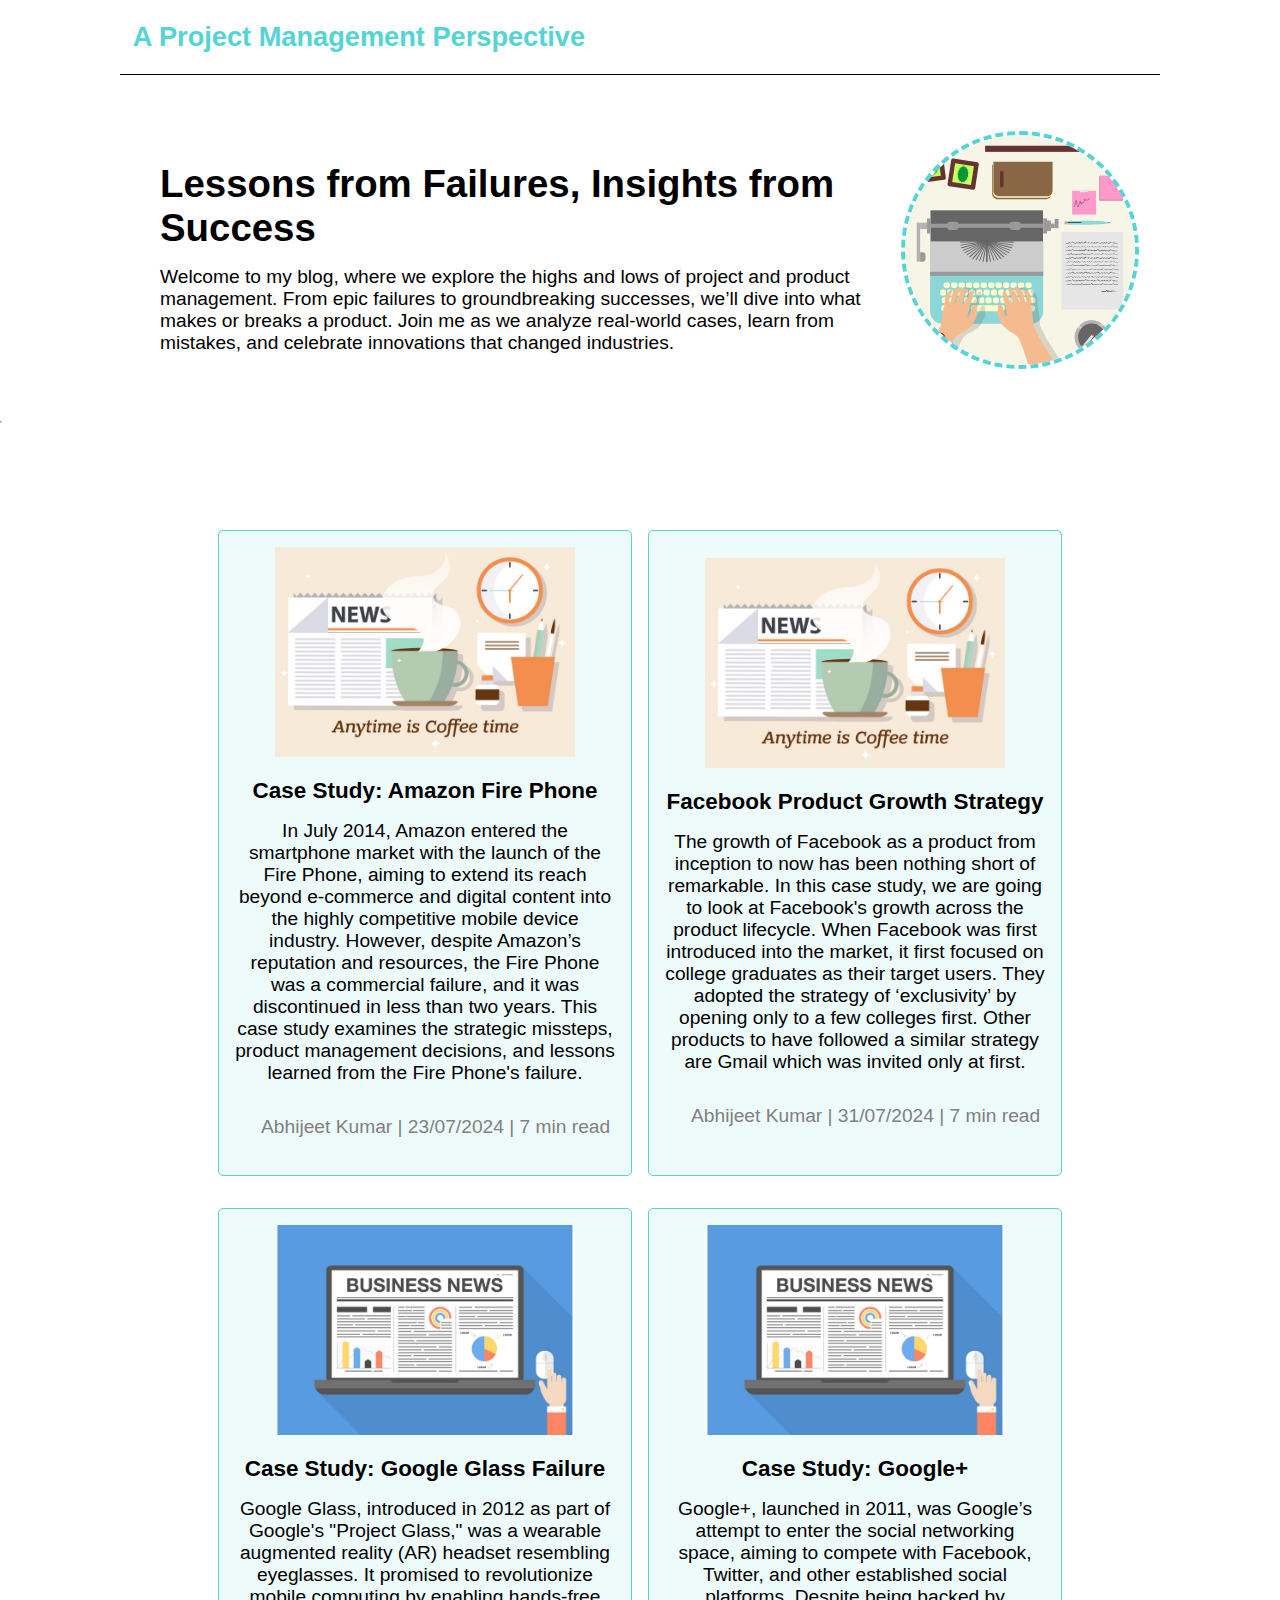
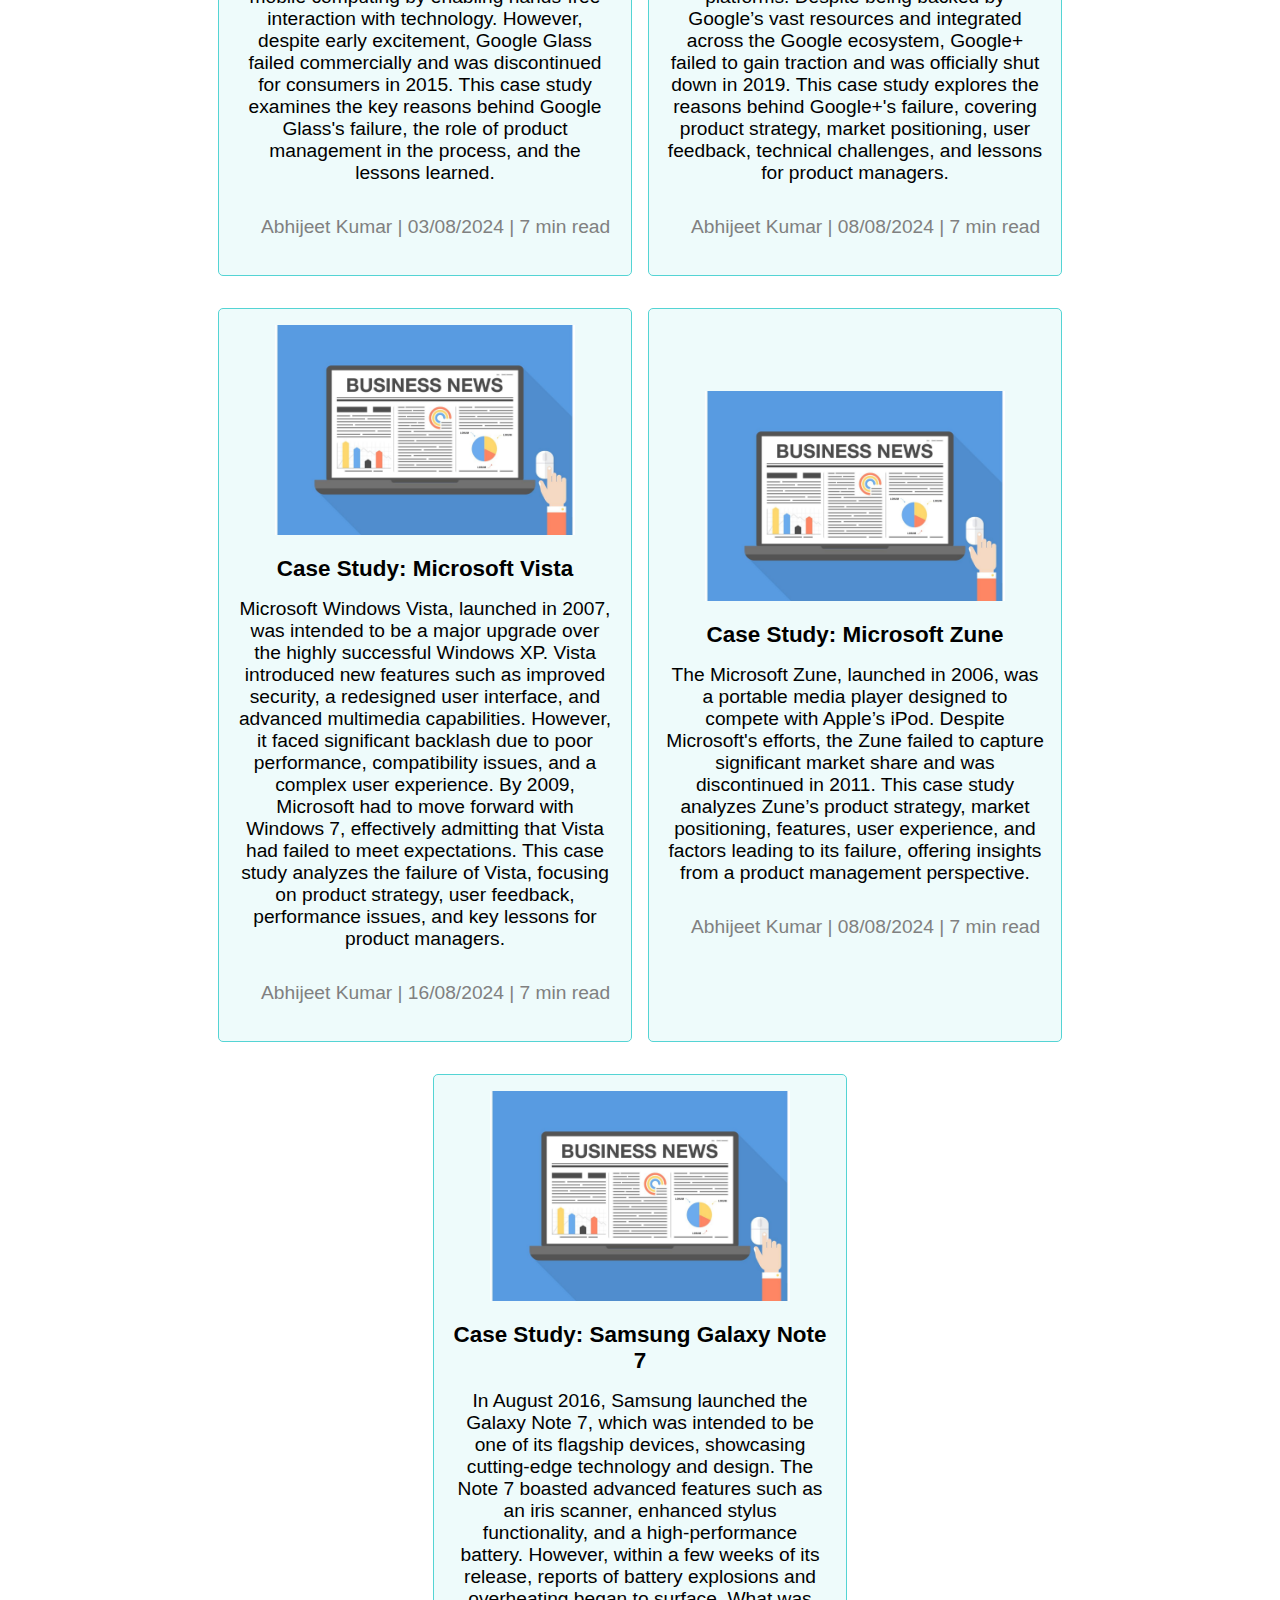
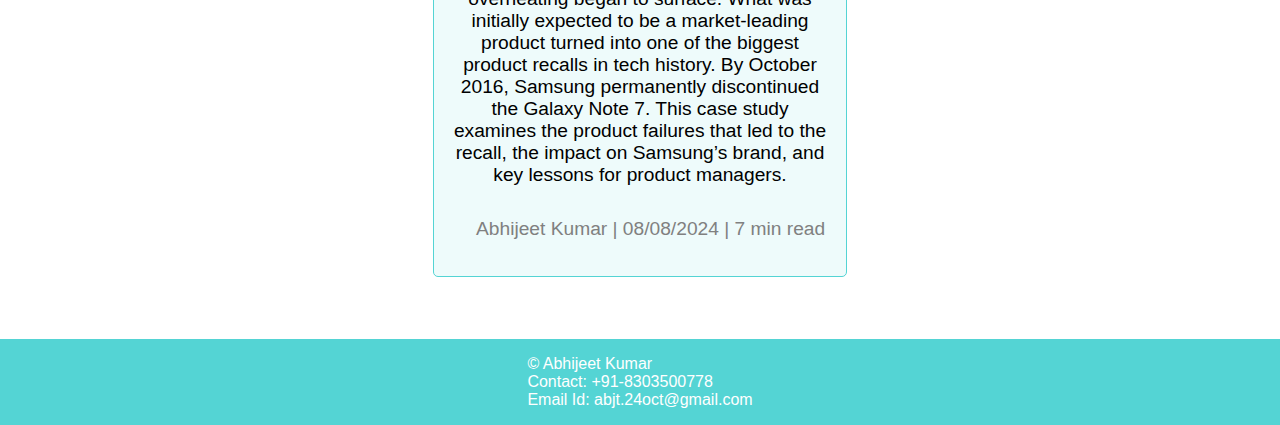
==== index.html @ 6ff6b89b "first commit" ====
<!DOCTYPE html>
<html lang="en">

<head>
    <meta charset="UTF-8">
    <meta http-equiv="X-UA-Compatible" content="IE=edge">
    <meta name="viewport" content="width=device-width, initial-scale=1.0">
    <title>A Project Management Perspective</title>
    <link rel="stylesheet" href="css/style.css">
    <link rel="stylesheet" href="css/utils.css">
    <link rel="stylesheet" href="css/search.css">
</head>

<body>
    <header class="m-1">
        <nav class="navigation max-width-1  margin-auto">
            <div class="navLeft">
                <a href="index.html">
                    A Project Management Perspective
                </a>
            </div>
            <!-- <div class="navCenter">
                <ul class="nav-items">
                    <li class="nav-item"><a href="index.html">Home</a></li>

                    <li class="nav-item"><a href="contact.html">Contact</a></li>
                </ul>
            </div> -->
            <!-- <form action="search.html">
                <div class="navRight">
                    <input type="search" name="query" class="form-input " placeholder="Enter Search Keywords">
                    <button class="btn btn-pink" type="submit">Search </button>
                </div>
            </form> -->
        </nav>
    </header>
    <main>
        <div class="content max-width-1 margin-auto">
            <div class="content-left">
                <h1 class="m-1">Lessons from Failures, Insights from Success</h1>
                <p>Welcome to my blog, where we explore the highs and lows of project and product management. 
                    From epic failures to groundbreaking successes, we’ll dive into what makes or breaks a product. 
                    Join me as we analyze real-world cases, learn from mistakes, and celebrate innovations that changed industries.</p>
            </div>
            <div class="content-right m-2">
                <img src="img/home.svg" alt="000">
            </div>
        </div>
        <div class="max-width-1 margin-auto ">
            <hr>
        </div>
        <div class="home-div-articles p-3">
            <div class="m-2">

                <!-- <h2>Featured Articles</h2>
                <div class="yearBox">
                    <div>
                        <h4>Date</h4>

                    </div>
                    <div>

                        <label for="2020">2020</label>
                        <input type="radio" name="Year" id="2020">
                    </div>
                    <div>
                        <label for="2021">2021</label>

                        <input type="radio" name="Year" id="2021">
                    </div>
                </div> -->
            </div>
            <div class="home-articles ">
    
                <div class="home-article center">
                    <a href="amazon-fire-phone.html" class="text-center">

                        <img src="img/coffee.jpg " alt="">
                        <div class="home-article-bottom m-1">
                            <h3>Case Study: Amazon Fire Phone</h3>
                            <p class="m-1">In July 2014, Amazon entered the smartphone market with the launch of the Fire Phone, 
                                aiming to extend its reach beyond e-commerce and digital content into the highly competitive mobile device industry. 
                                However, despite Amazon’s reputation and resources, the Fire Phone was a commercial failure, 
                                and it was discontinued in less than two years. This case study examines the strategic missteps, product management decisions, 
                                and lessons learned from the Fire Phone's failure.</p>
                            <div class="article-info-div text-muted">
                                <span class="m-1">Abhijeet Kumar | </span><span> 23/07/2024 | </span><span> 7 min read</span>
                            </div>
                        </div>
                    </a>
                </div>
                <div class="home-article center">
                    <a href="facebook.html" class="text-center">


                        <img src="img/coffee.jpg " alt="">
                        <div class="home-article-bottom m-1">
                            <h3>Facebook Product Growth Strategy</h3>
                            <p class="m-1"> The growth of Facebook as a product from inception to now has been nothing short of remarkable. 
                                In this case study, we are going to look at Facebook's growth across the product lifecycle.
                                When Facebook was first introduced into the market, 
                                it first focused on college graduates as their target users. 
                                They adopted the strategy of ‘exclusivity’ by opening only to a few colleges first. 
                                Other products to have followed a similar strategy are Gmail which was invited only at first.</p>
                            <div class="article-info-div text-muted">
                                <span class="m-1">Abhijeet Kumar | </span> <span> 31/07/2024 | </span><span> 7 min read</span>
                            </div>
                        </div>
                    </a>
                </div>
                <div class="home-article center">
                    <a href="google-glass.html" class="text-center">
                        <img src="img/business.jpg " alt="">
                        <div class="home-article-bottom m-1">
                            <h3>Case Study: Google Glass Failure</h3>
                            <p class="m-1">Google Glass, introduced in 2012 as part of Google's "Project Glass," 
                                was a wearable augmented reality (AR) headset resembling eyeglasses. 
                                It promised to revolutionize mobile computing by enabling hands-free interaction with technology. 
                                However, despite early excitement, Google Glass failed commercially and was discontinued for consumers in 2015.

                                This case study examines the key reasons behind Google Glass's failure, 
                                the role of product management in the process, and the lessons learned.</p>
                            <div class="article-info-div text-muted">
                                <span class="m-1">Abhijeet Kumar | </span> <span> 03/08/2024 | </span><span> 7 min read</span>
                            </div>
                        </div>
                    </a>
                </div>
                <div class="home-article center">
                    <a href="google-plus.html" class="text-center">
                        <img src="img/business.jpg " alt="">
                        <div class="home-article-bottom m-1">
                            <h3>Case Study: Google+</h3>
                            <p class="m-1">Google+, launched in 2011, was Google’s attempt to enter the social networking space, 
                                aiming to compete with Facebook, Twitter, and other established social platforms. 
                                Despite being backed by Google’s vast resources and integrated across the Google ecosystem, 
                                Google+ failed to gain traction and was officially shut down in 2019. 
                                This case study explores the reasons behind Google+'s failure, covering product strategy, market positioning, user feedback, technical challenges, and lessons for product managers.</p>
                            <div class="article-info-div text-muted">
                                <span class="m-1">Abhijeet Kumar | </span> <span> 08/08/2024 | </span><span> 7 min read</span>
                            </div>
                        </div>
                    </a>
                </div>

                <div class="home-article center">
                    <a href="microsoft-vista.html" class="text-center">
                        <img src="img/business.jpg " alt="">
                        <div class="home-article-bottom m-1">
                            <h3>Case Study: Microsoft Vista</h3>
                            <p class="m-1">
                                Microsoft Windows Vista, launched in 2007, was intended to be a major upgrade over the highly successful Windows XP. 
                                Vista introduced new features such as improved security, a redesigned user interface, and advanced multimedia capabilities. 
                                However, it faced significant backlash due to poor performance, compatibility issues, and a complex user experience. 
                                By 2009, Microsoft had to move forward with Windows 7, effectively admitting that Vista had failed to meet expectations. 
                                This case study analyzes the failure of Vista, focusing on product strategy, user feedback, performance issues, and key lessons for product managers.
                                <div class="article-info-div text-muted">
                                <span class="m-1">Abhijeet Kumar | </span> <span> 16/08/2024 | </span><span> 7 min read</span>
                            </div>
                        </div>
                    </a>
                </div>

                <div class="home-article center">
                    <a href="microsoft-zune.html" class="text-center">
                        <img src="img/business.jpg " alt="">
                        <div class="home-article-bottom m-1">
                            <h3>Case Study: Microsoft Zune</h3>
                            <p class="m-1">
                                The Microsoft Zune, launched in 2006, was a portable media player designed to compete with Apple’s iPod. 
                                Despite Microsoft's efforts, the Zune failed to capture significant market share and was discontinued in 2011. 
                                This case study analyzes Zune’s product strategy, market positioning, 
                                features, user experience, and factors leading to its failure, offering insights from a product management perspective.
                                <div class="article-info-div text-muted">
                                <span class="m-1">Abhijeet Kumar | </span> <span> 08/08/2024 | </span><span> 7 min read</span>
                            </div>
                        </div>
                    </a>
                </div>

                <div class="home-article center">
                    <a href="samsung-galaxy.html" class="text-center">
                        <img src="img/business.jpg " alt="">
                        <div class="home-article-bottom m-1">
                            <h3>Case Study: Samsung Galaxy Note 7</h3>
                            <p class="m-1">
                                In August 2016, Samsung launched the Galaxy Note 7, which was intended to be one of its flagship devices, showcasing cutting-edge technology and design. 
                                The Note 7 boasted advanced features such as an iris scanner, enhanced stylus functionality, and a high-performance battery. 
                                However, within a few weeks of its release, reports of battery explosions and overheating began to surface. 
                                What was initially expected to be a market-leading product turned into one of the biggest product recalls in tech history. 
                                By October 2016, Samsung permanently discontinued the Galaxy Note 7.

                                This case study examines the product failures that led to the recall, the impact on Samsung’s brand, and key lessons for product managers.
                            </p>
                            <div class="article-info-div text-muted">
                                <span class="m-1">Abhijeet Kumar | </span> <span> 08/08/2024 | </span><span> 7 min read</span>
                            </div>
                        </div>
                    </a>
                </div>

            </div>
        </div>
    </main>
    <footer class="center">
        &copy; Abhijeet Kumar <br> Contact: +91-8303500778 <br> Email Id: abjt.24oct@gmail.com

    </footer>
</body>

</html>
---- css/style.css ----
:root {
  --faintBlue: rgb(84, 212, 212);
}
.navigation {
  height: auto;
  /* background-color: rgb(238, 29, 210); */
  display: flex;
  justify-content: space-between;
  align-items: center;
  border-bottom: 1px solid black;
  padding:0 .5rem;
  padding-bottom: 1rem;
}

footer {
  padding: 1rem;
  background-color: var(--faintBlue);
  margin-top: auto;
  color: white;
}

.content {
  display: flex;
  flex-wrap: wrap-reverse;
  position: relative;

  
  /* background-color: rgb(245, 219, 219); */
}

.content-left {
  font-family: "Gill Sans", "Gill Sans MT", Calibri, "Trebuchet MS", sans-serif;
  margin:0 1rem;
  margin-left: 2rem;
  flex-direction: column;
  display: flex;
  width: 70%;
  justify-content: center;
}

.content-right {
  display: flex;
  align-items: center;
  /* justify-content: center; */
  
  padding: 0.5rem;
}
.content-right img {
  height:230px;
  border: 4px dashed var(--faintBlue);
  border-radius: 50%;
}
* {
  margin: 0;
  padding: 0;
}
.navLeft {
  font-weight: bold;
  font-size: 1.7rem;
}
.navLeft a{
  text-decoration: none;
  color: rgb(84, 212, 212);
}

.navCenter {
  width: 300px;
}
.nav-items {
  display: flex;
  justify-content: space-evenly;
}
.nav-items .nav-item {
  list-style: none;
}
.nav-items .nav-item a {
  text-decoration: none;
  color: black;
  transition: all 0.15s ease-in;
  border-radius: 5px;
  padding: 0.3rem;
  border: 1px solid white;
}
.nav-item a:hover {
  border: 1px solid var(--faintBlue);
  color: white;

  background: var(--faintBlue);
}
.home-articles {

  font-family: "Gill Sans", "Gill Sans MT", Calibri, "Trebuchet MS", sans-serif;
  display: flex;
  flex-direction: row;
  justify-content: center;
  flex-wrap: wrap;
  margin-bottom: 2rem;
  position: relative;
}

.home-div-articles div h2{
  margin-left: 2rem;
 display: inline-block;
}

.home-article {
  background-color: rgb(84, 212, 212,0.1);

  
  flex-direction: column;
  padding: 1rem;
  border: 1px solid var(--faintBlue);
  border-radius: 5px;
  width: 380px;
  
  margin: 1rem .5rem;
}
.home-article a img {
  width: 300px;

}
.text-center {
  text-align: center;
}
.article-info-div {
  float: right;
  margin-top: 1rem;
}
.home-article a{
  text-decoration: none;
  color: black;
}
 .yearBox{
  float: right;margin-right:5rem;
  background-color: rgb(84, 212, 212,0.2);
  border-radius: 5px;
}
 div{
  margin: .3rem;
  display: inline-block;
  font-size: 1.2rem;

}

@media only screen and (max-width:800px){
  .navigation{
    flex-direction: column;
    padding-bottom: 0;

  }
  .navigation div,.navigation form{
    margin-bottom: 1rem;
  }
}
@media only screen and (max-width:670px){
    .home-articles{
        justify-content: flex-start;
        width: 80vw;
    }
    .home-article{
       
        width: 80vw;
    }
    .home-article a img{
      width: 85vw;
    }
    .home-div-articles div .yearBox{
      margin-right: .5rem;
    }
    .navigation div, .navigation form{
      text-align: center;
     
    }
    .content-left{
      width: 100%;
    }
    .content-left{
      font-size: 1rem;
    }
    .shareBtn{
      margin: 0 !important;
    }
}
---- css/utils.css ----
body{
    font-family:Verdana, Geneva, Tahoma, sans-serif;
    height: 100%;
    display: flex;
    flex-direction: column;
      
}
html{
  height: 100%;
}
.max-width-95 {
  max-width: 95vw;
}
.max-width-1 {
  max-width: 80vw;
}
.max-width-2 {
  max-width: 60vw;
  
}
.margin-auto{
    margin: auto;
}
.btn{
  height: 2rem;
  width:4.5rem;
  padding: 1px;
  border-radius: 5px;
  outline: none;
  border: none;
  cursor: pointer;
  margin-top: 0.5rem;
}
.btn-pink{
  background-color: rgb(84, 212, 212);
  border: 1px solid rgb(84, 212, 212);
  color: white;
  transition: all .3s ease-in-out;

}
.btn-pink:hover{
  background-color: rgb(141, 207, 207);
  border: 2px solid rgb(127, 219, 219);
}
.form-input{
  padding: 7px;
  border: 2px solid rgb(141, 207, 207);
  border-radius: 5px;
  width: 70%;
  font-size: 1rem ;
}
.form-content{
  
  display: flex;
  flex-direction: column;
}
.form-content label{
  margin-bottom: .5rem;
}
.form-content input{
  margin-bottom: 1rem;
}
.navRight .form-input{

  width: 200px;

}
.form-input:hover{
  outline: 2px solid rgb(141, 207, 207);
  
}
.m-1{
  margin: 1rem 0rem;
}
.m-2{
  margin: 2rem 0rem;
}
.m-3{
  margin: 3rem 0rem;
}
.m-15{  
  margin: 1.5rem 0rem;
}
.m-25{
  margin: 2.5rem 0rem;
}
.center{
  display: flex;
  align-items: center;
  justify-content: center;
}
.text-muted{
color: gray;
}

.p-1{
  padding: 1vh;
}
.p-2{
  padding: 2rem;
}
.p-3{
  padding: 1vh;
}
.p-15{
  padding: 1.5rem;
}
.p-25{
  padding: 2.5rem;
}
---- css/search.css ----
.main-header{
    margin-left: 3rem;
}
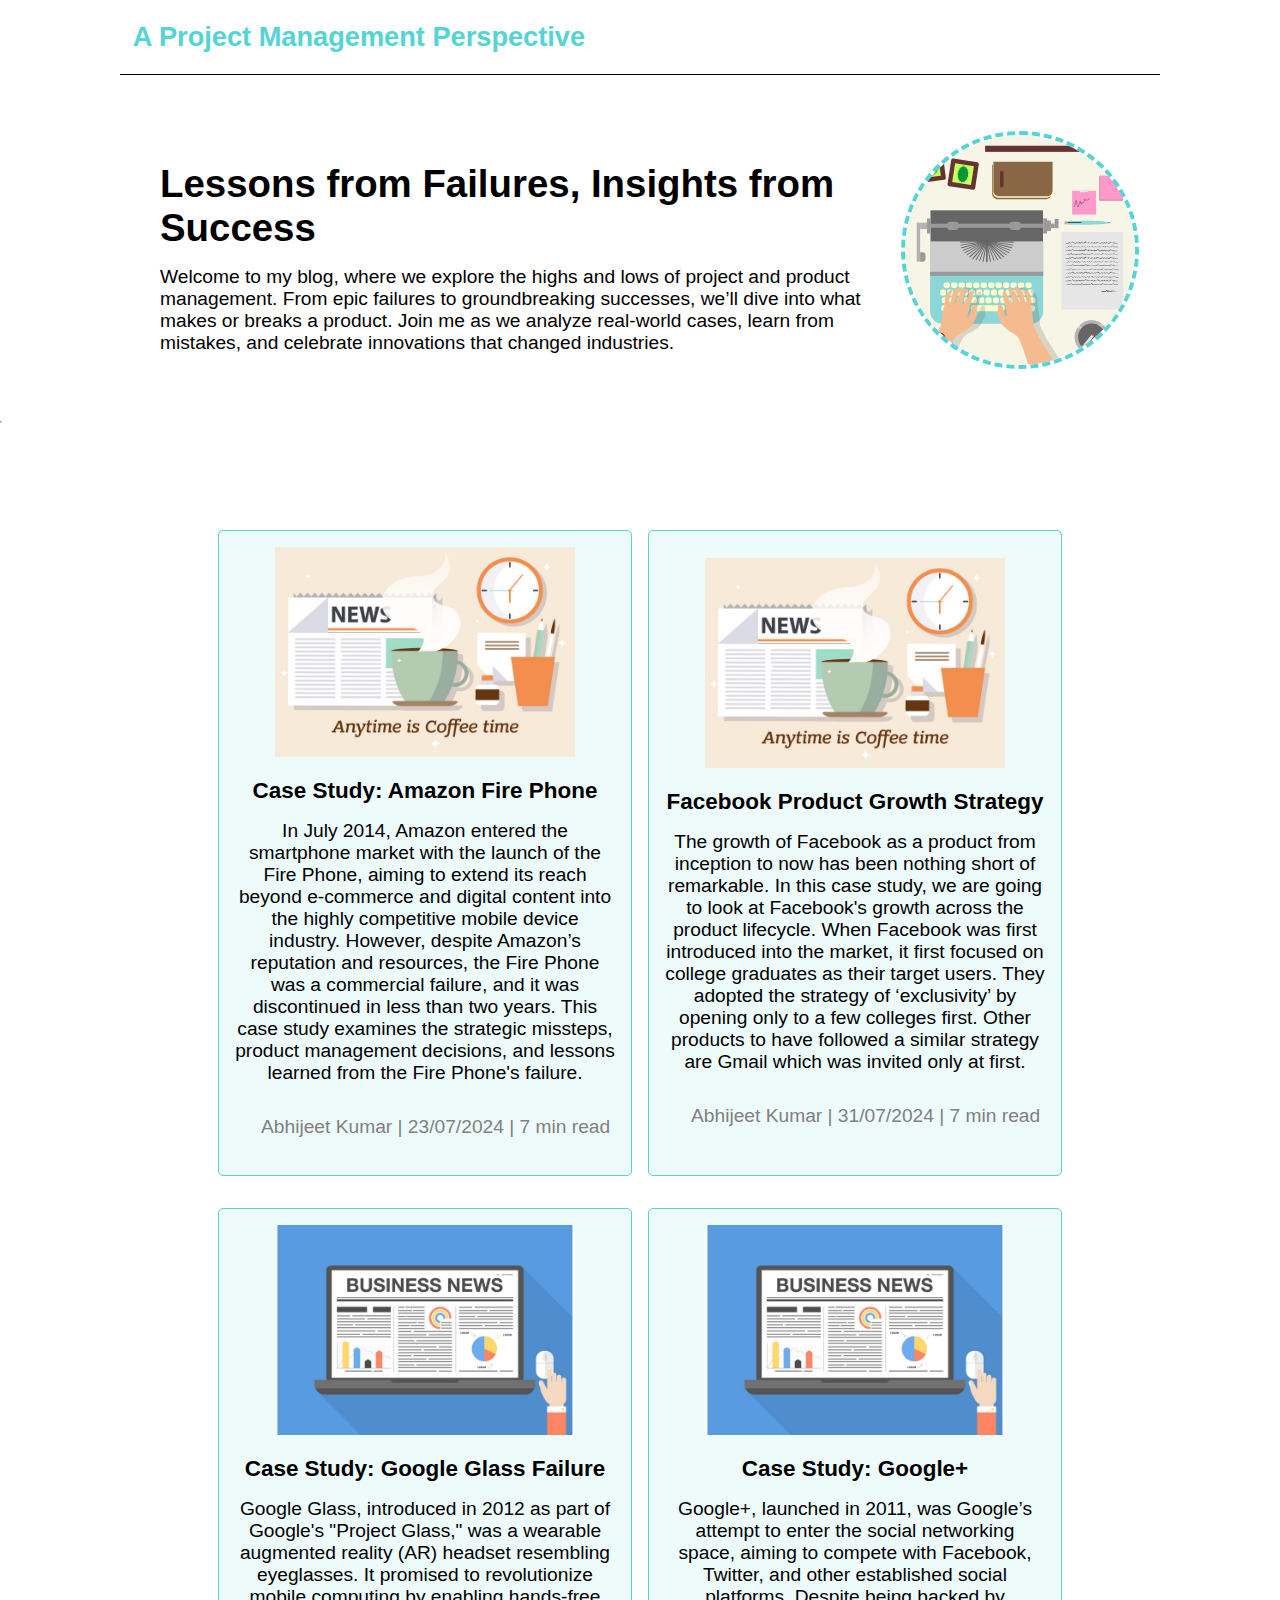
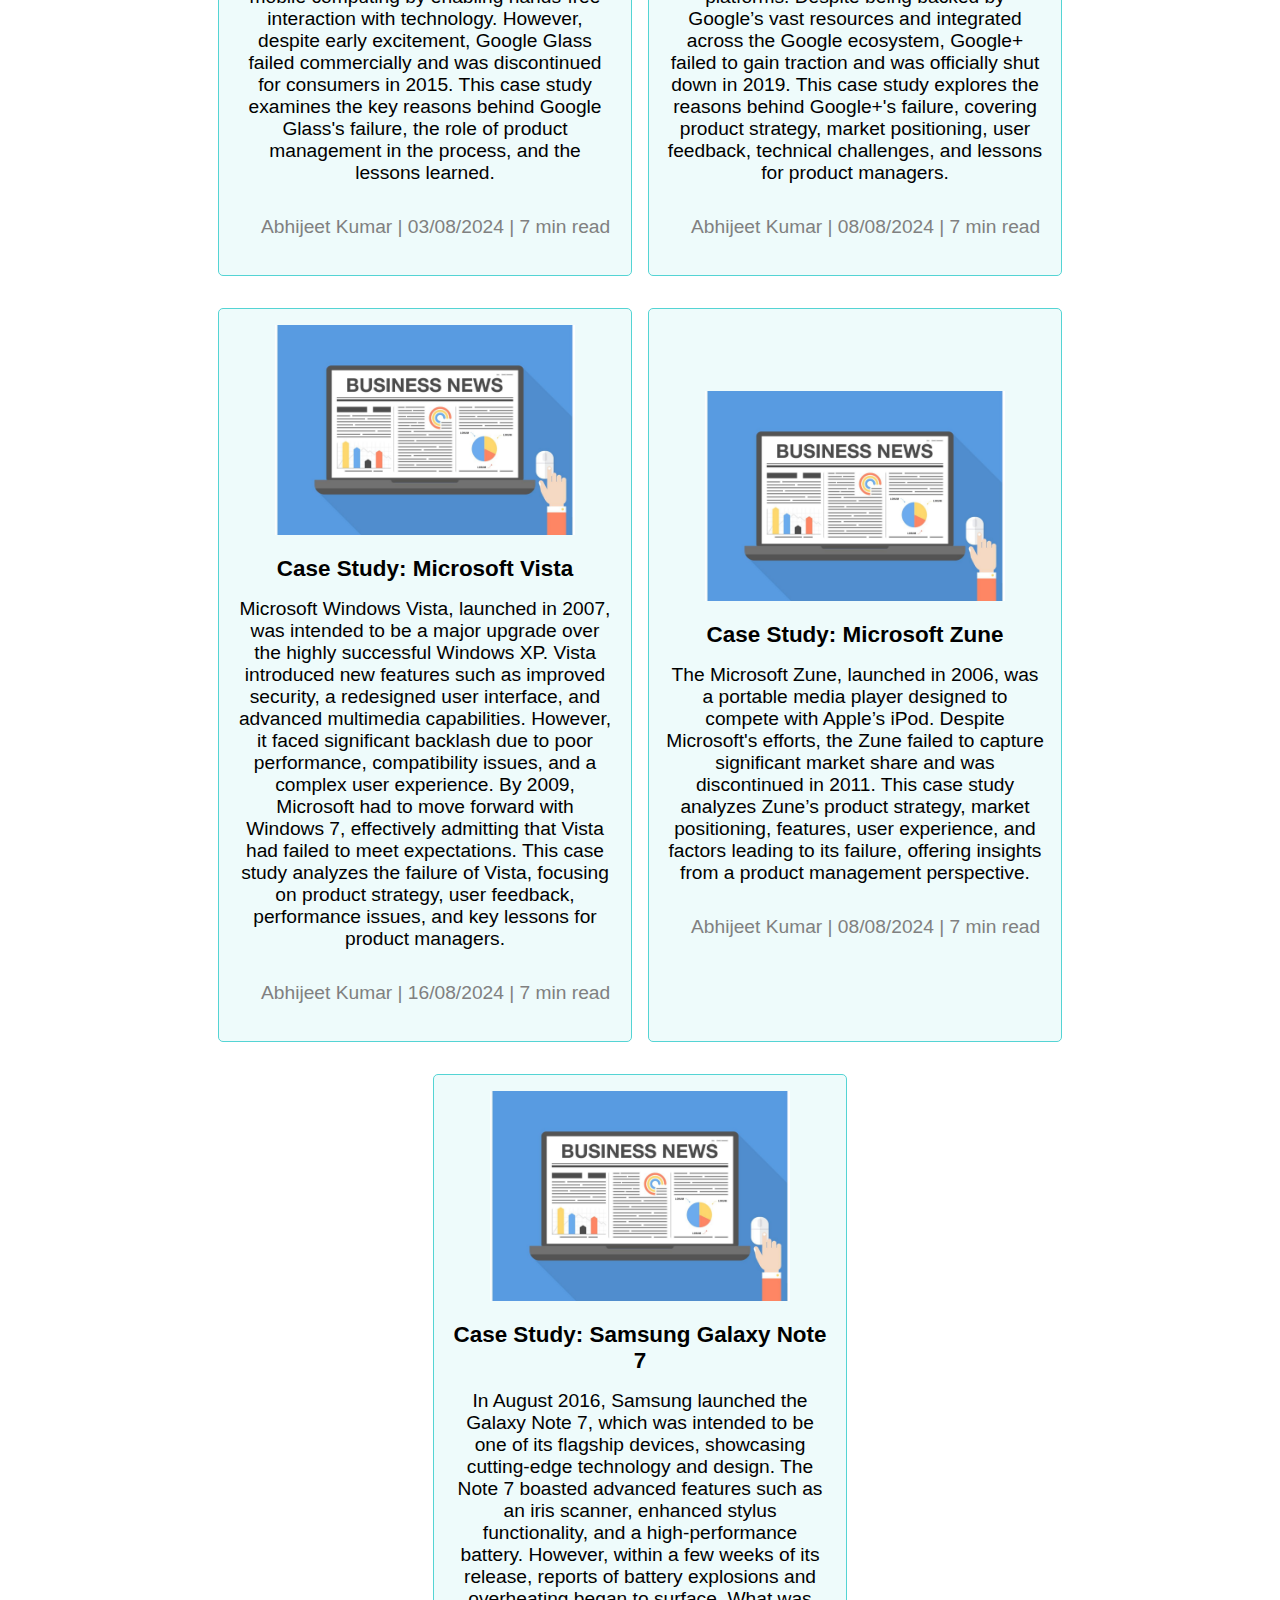
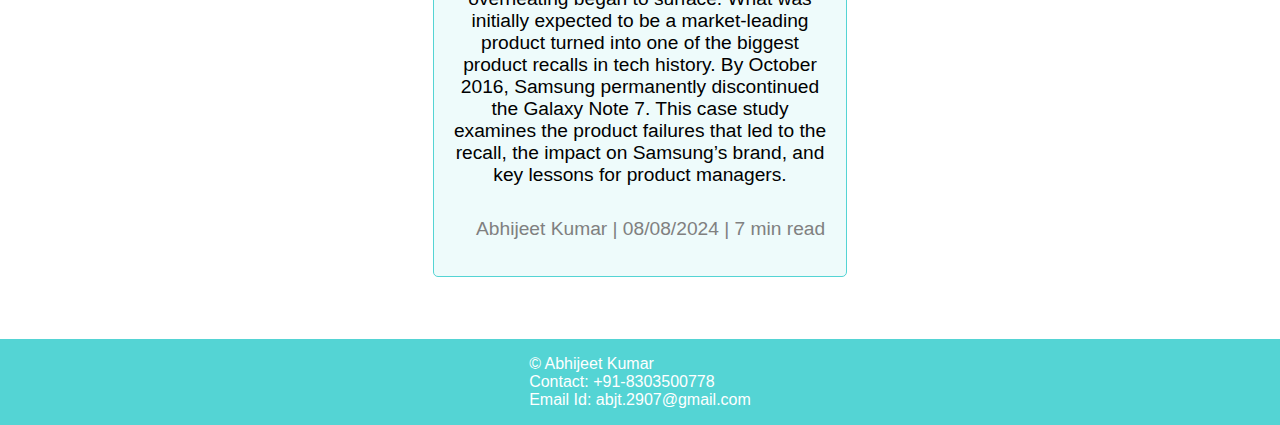
==== commit 8dc82b1b: "abjt@2907" ====
--- a/index.html
+++ b/index.html
@@ -203,7 +203,7 @@
         </div>
     </main>
     <footer class="center">
-        &copy; Abhijeet Kumar <br> Contact: +91-8303500778 <br> Email Id: abjt.24oct@gmail.com
+        &copy; Abhijeet Kumar <br> Contact: +91-8303500778 <br> Email Id: abjt.2907@gmail.com
 
     </footer>
 </body>
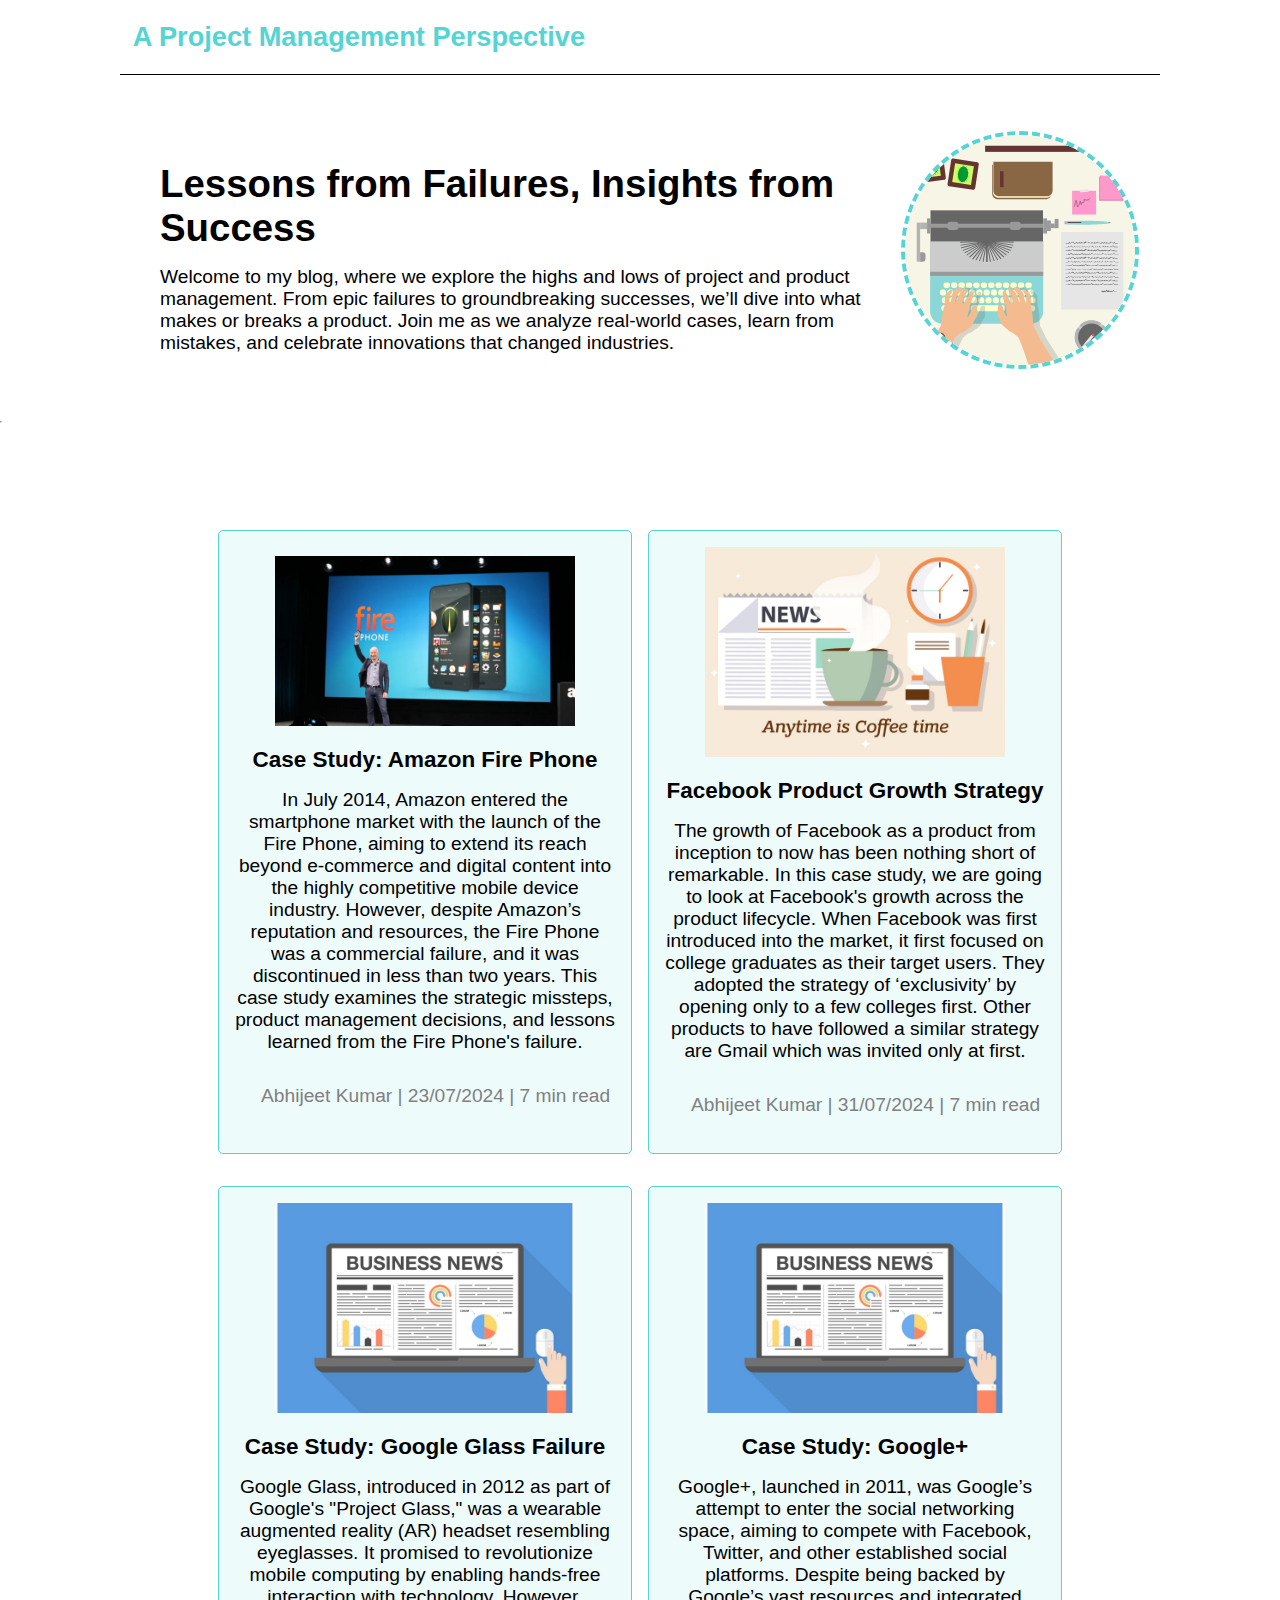
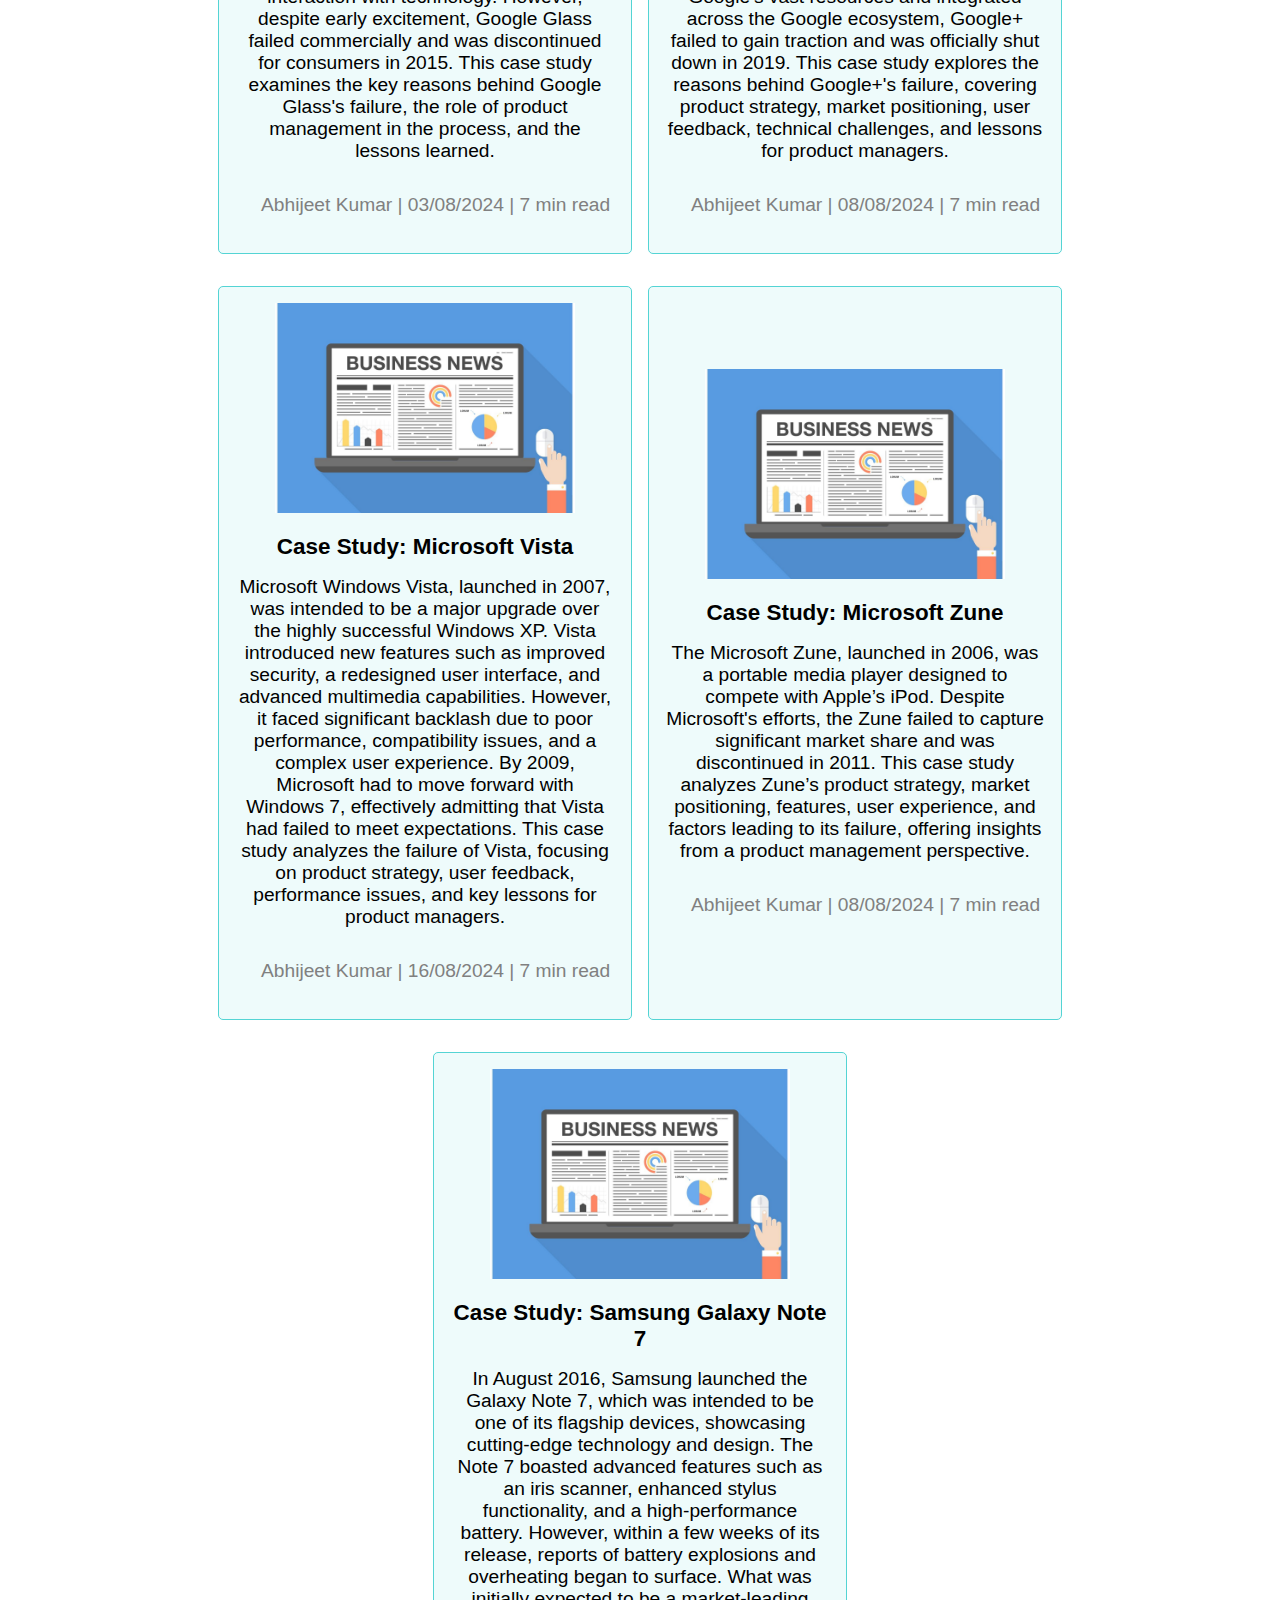
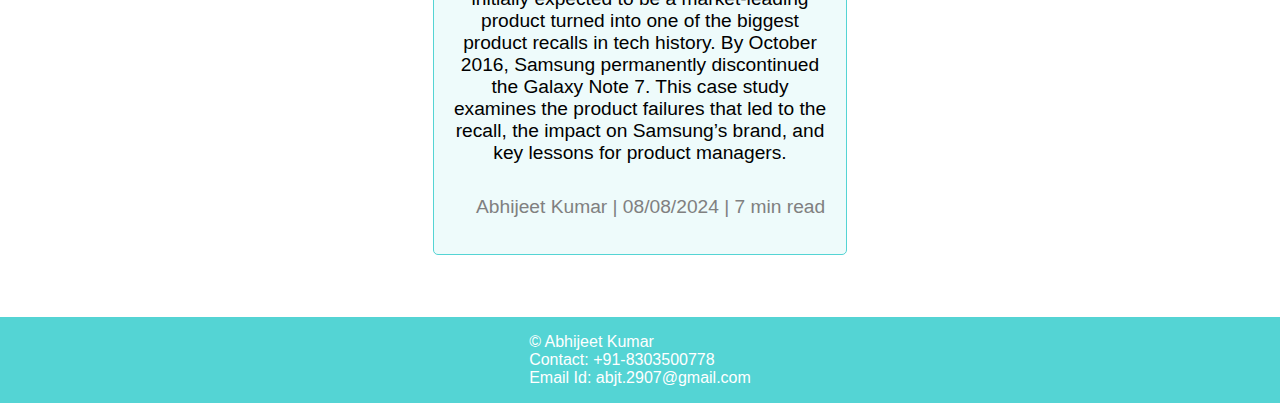
==== commit ca6da5f0: "added all images" ====
--- a/index.html
+++ b/index.html
@@ -75,7 +75,7 @@
                 <div class="home-article center">
                     <a href="amazon-fire-phone.html" class="text-center">
 
-                        <img src="img/coffee.jpg " alt="">
+                        <img src="img/image1.png " alt="">
                         <div class="home-article-bottom m-1">
                             <h3>Case Study: Amazon Fire Phone</h3>
                             <p class="m-1">In July 2014, Amazon entered the smartphone market with the launch of the Fire Phone, 
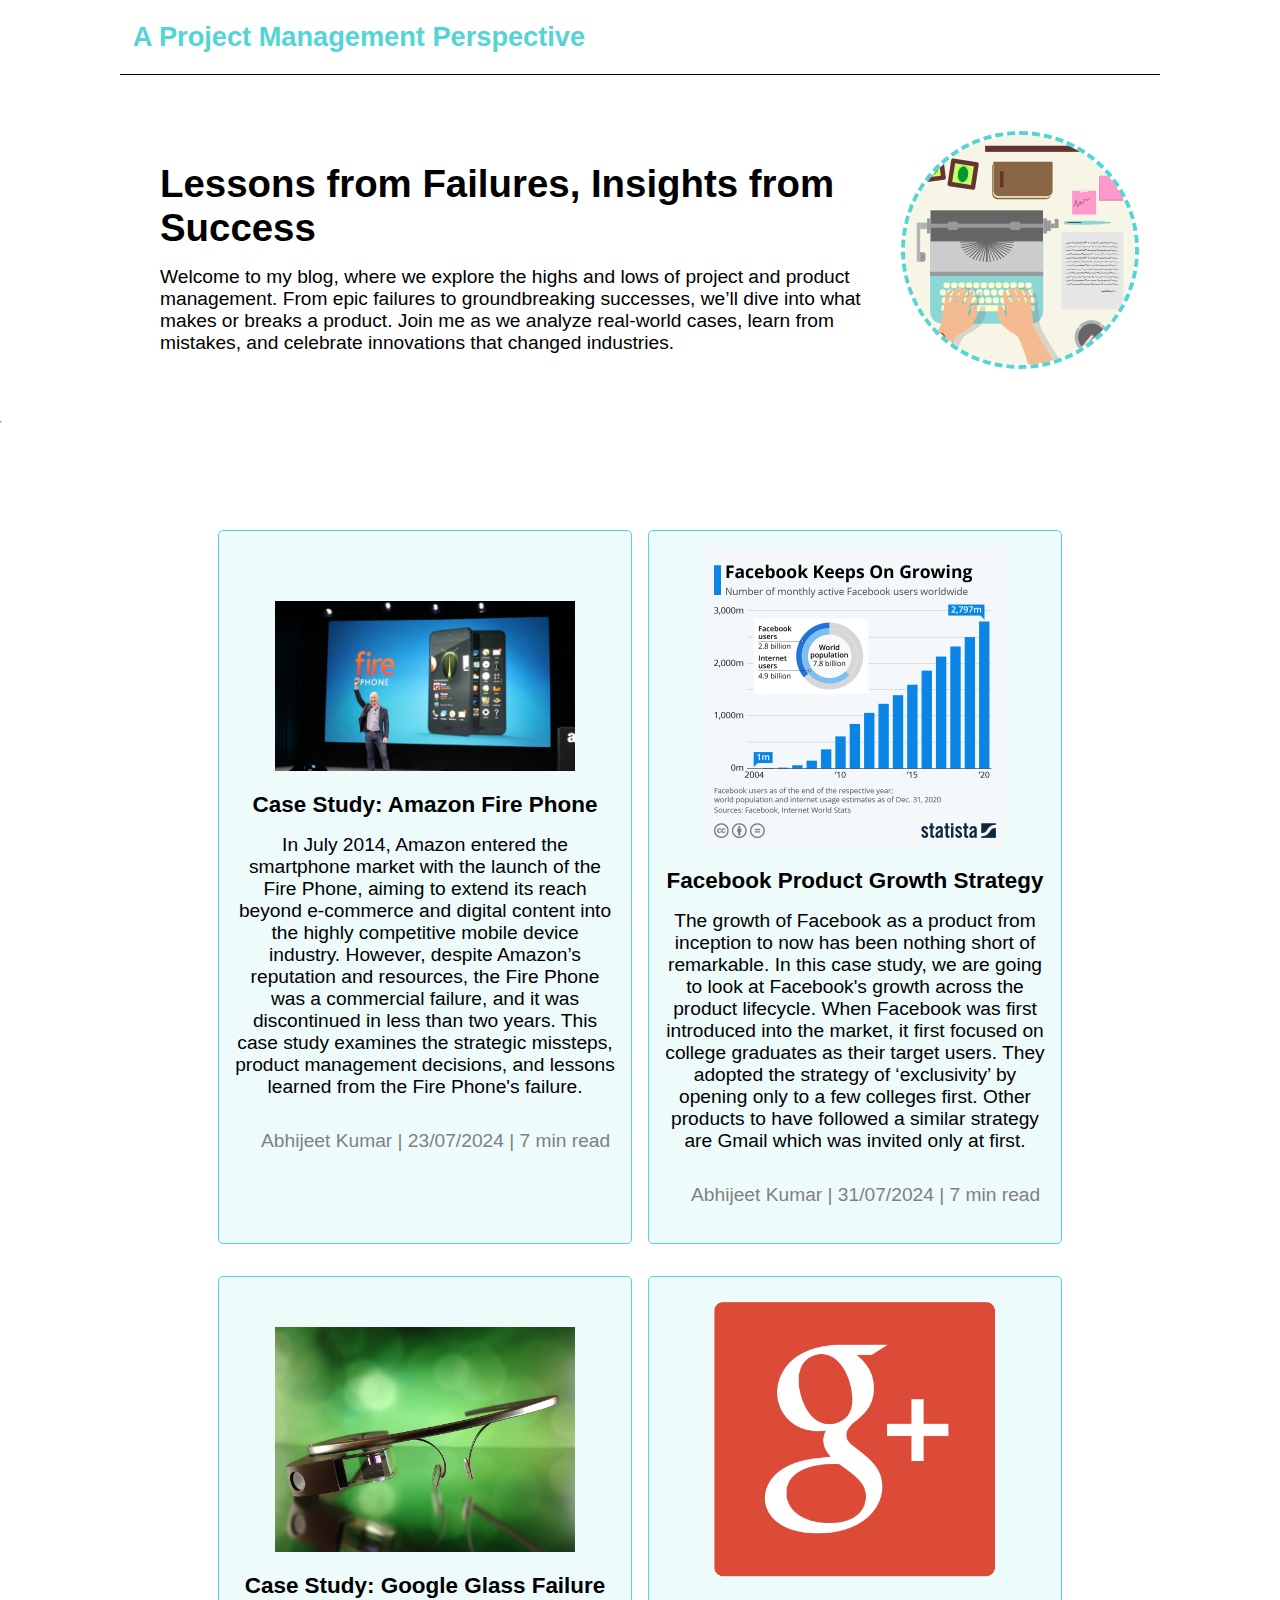
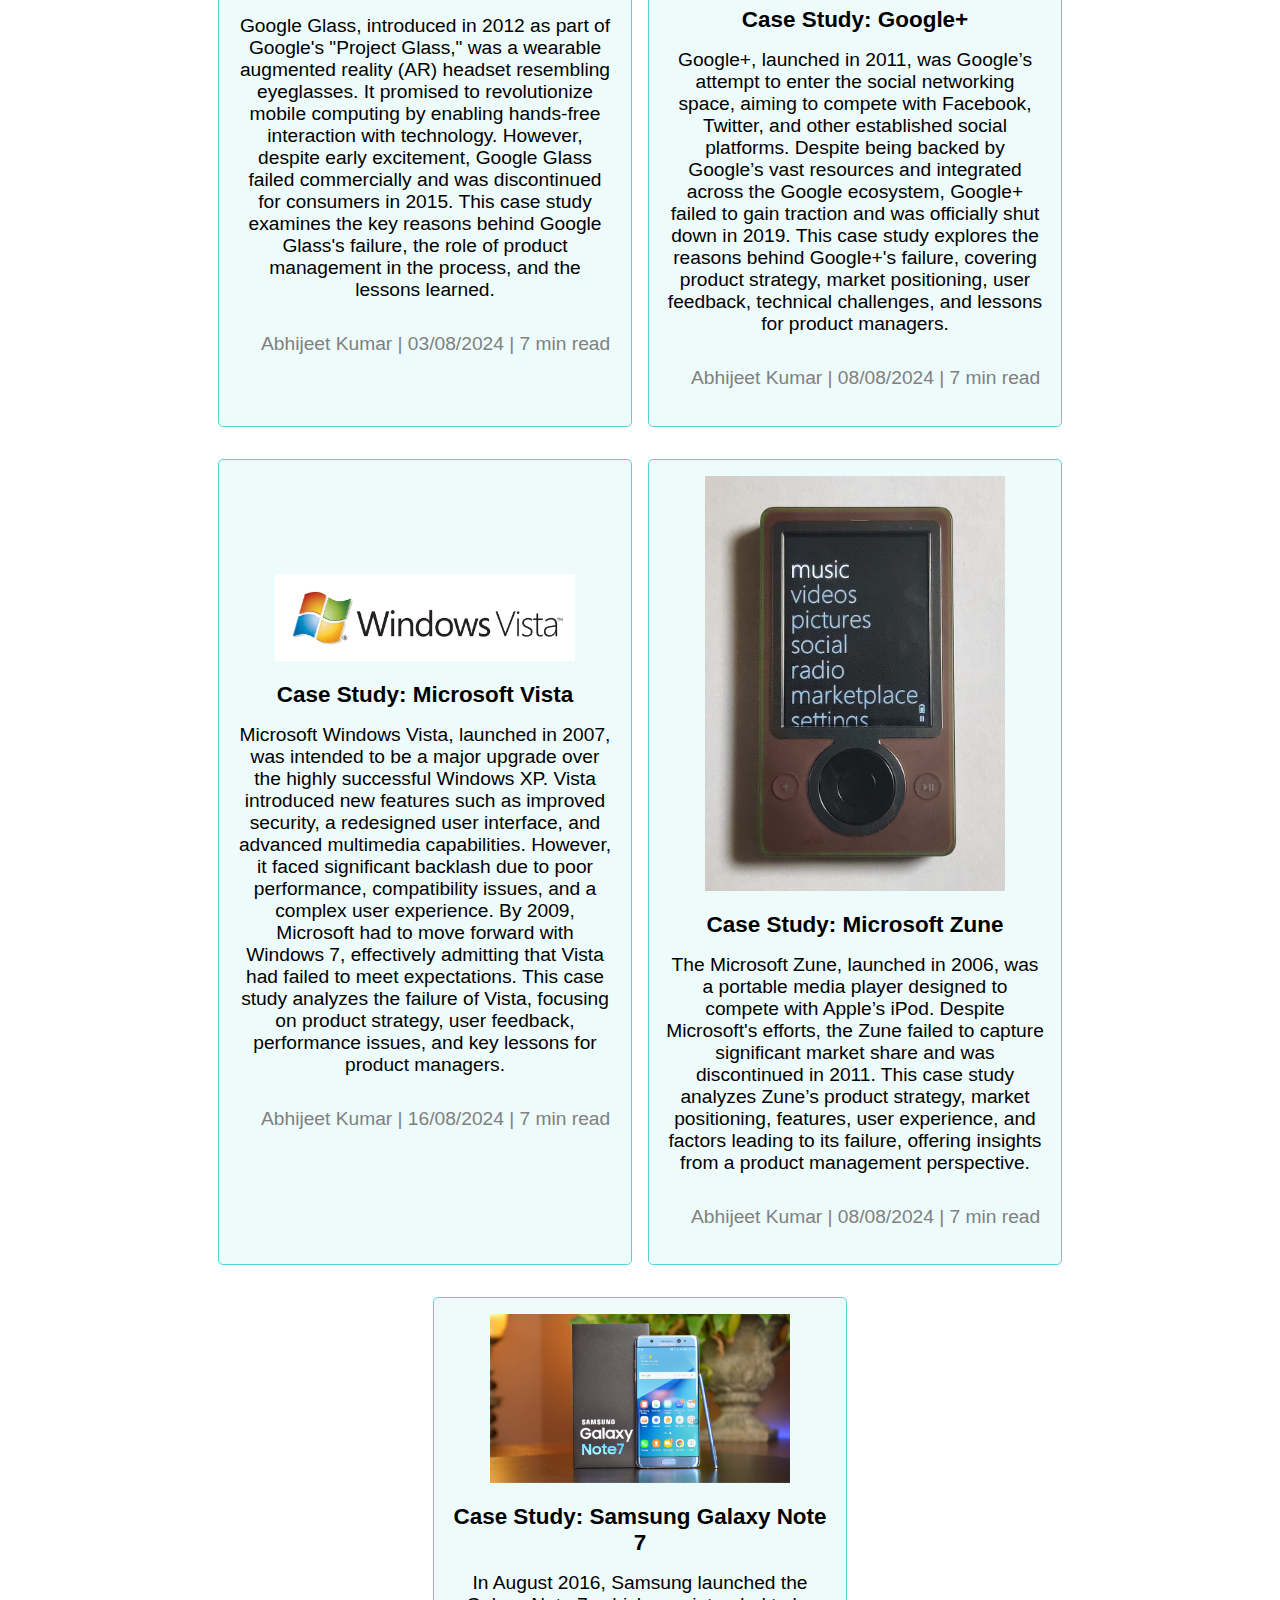
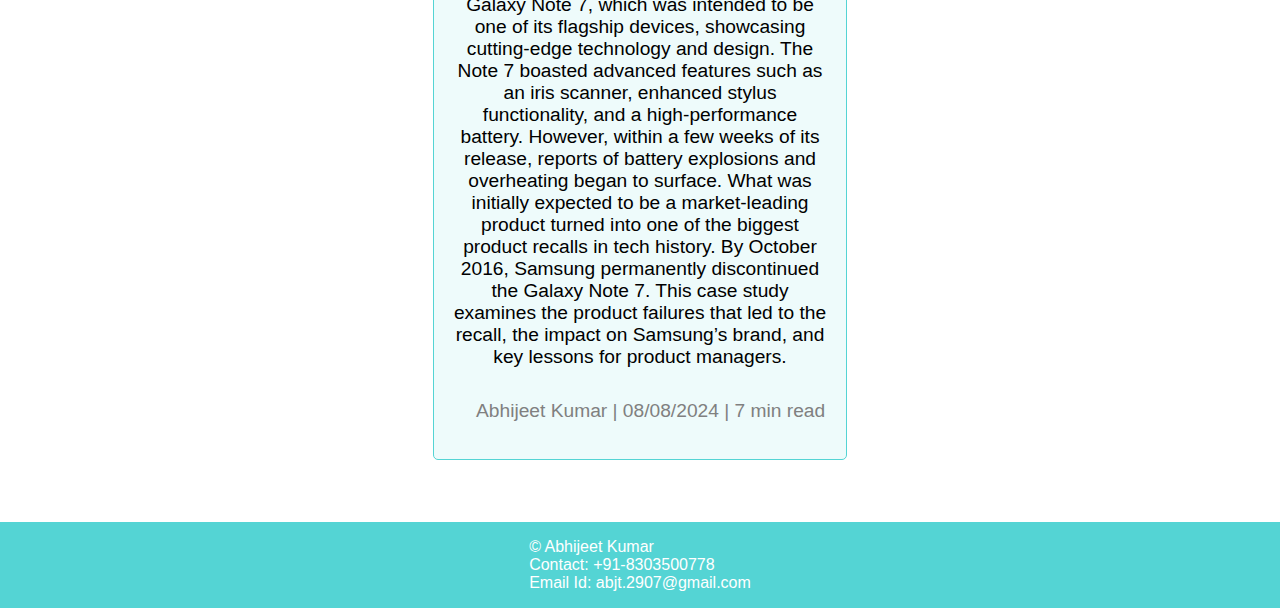
==== commit cb05bea2: "updated all images" ====
--- a/index.html
+++ b/index.html
@@ -93,7 +93,7 @@
                     <a href="facebook.html" class="text-center">
 
 
-                        <img src="img/coffee.jpg " alt="">
+                        <img src="img/face_image2.png" alt="">
                         <div class="home-article-bottom m-1">
                             <h3>Facebook Product Growth Strategy</h3>
                             <p class="m-1"> The growth of Facebook as a product from inception to now has been nothing short of remarkable. 
@@ -110,7 +110,7 @@
                 </div>
                 <div class="home-article center">
                     <a href="google-glass.html" class="text-center">
-                        <img src="img/business.jpg " alt="">
+                        <img src="img/google_glass_image1.png" alt="">
                         <div class="home-article-bottom m-1">
                             <h3>Case Study: Google Glass Failure</h3>
                             <p class="m-1">Google Glass, introduced in 2012 as part of Google's "Project Glass," 
@@ -128,7 +128,7 @@
                 </div>
                 <div class="home-article center">
                     <a href="google-plus.html" class="text-center">
-                        <img src="img/business.jpg " alt="">
+                        <img src="img/google_plus_image1.png" alt="">
                         <div class="home-article-bottom m-1">
                             <h3>Case Study: Google+</h3>
                             <p class="m-1">Google+, launched in 2011, was Google’s attempt to enter the social networking space, 
@@ -145,7 +145,7 @@
 
                 <div class="home-article center">
                     <a href="microsoft-vista.html" class="text-center">
-                        <img src="img/business.jpg " alt="">
+                        <img src="img/vista_image1.png" alt="">
                         <div class="home-article-bottom m-1">
                             <h3>Case Study: Microsoft Vista</h3>
                             <p class="m-1">
@@ -163,7 +163,7 @@
 
                 <div class="home-article center">
                     <a href="microsoft-zune.html" class="text-center">
-                        <img src="img/business.jpg " alt="">
+                        <img src="img/zune_image1.png" alt="">
                         <div class="home-article-bottom m-1">
                             <h3>Case Study: Microsoft Zune</h3>
                             <p class="m-1">
@@ -180,7 +180,7 @@
 
                 <div class="home-article center">
                     <a href="samsung-galaxy.html" class="text-center">
-                        <img src="img/business.jpg " alt="">
+                        <img src="img/galaxy_image1.png" alt="">
                         <div class="home-article-bottom m-1">
                             <h3>Case Study: Samsung Galaxy Note 7</h3>
                             <p class="m-1">
